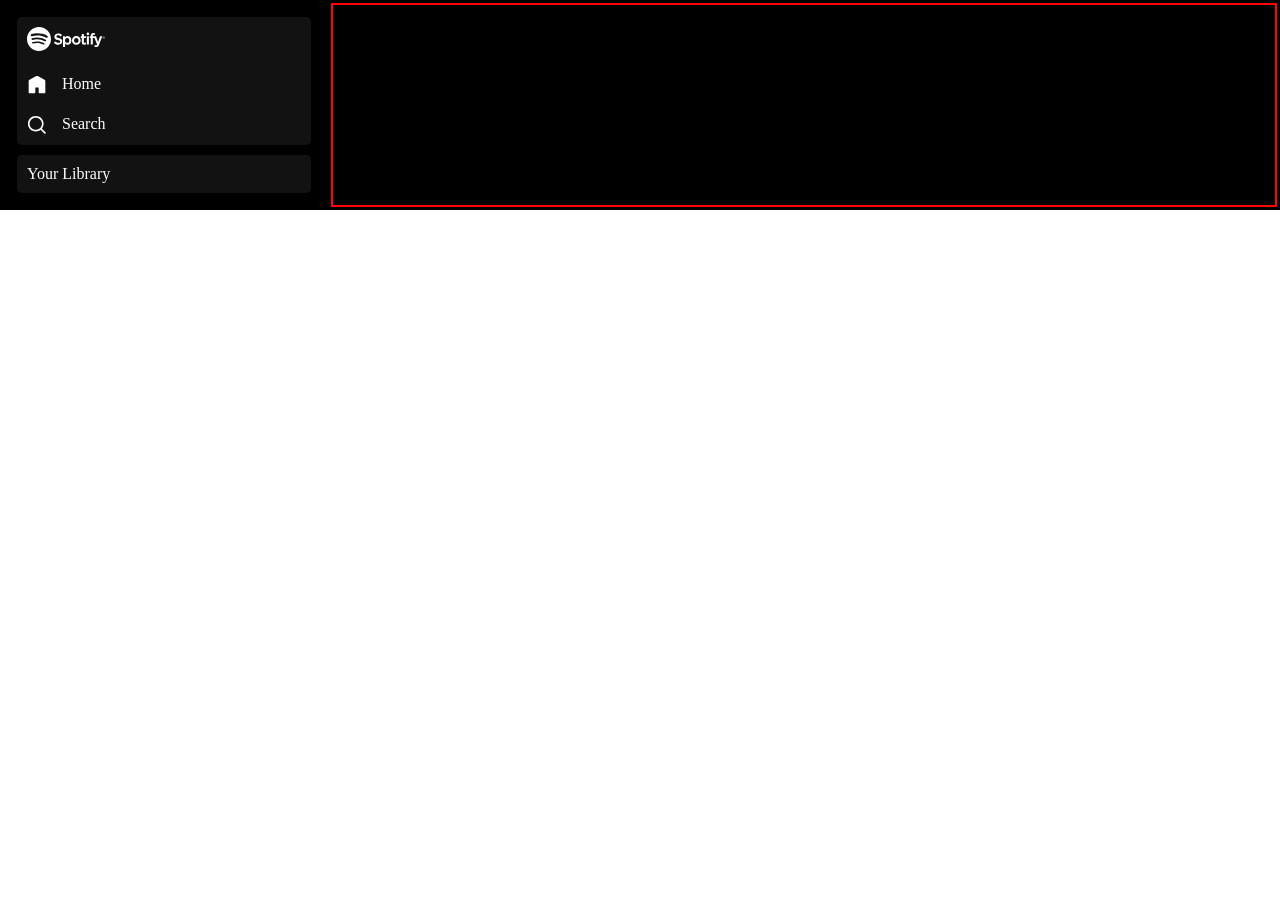
==== spotify project/index.html @ 0fbe79b3 "first commit" ====
<!DOCTYPE html>
<html lang="en">
<head>
    <meta charset="UTF-8">
    <meta name="viewport" content="width=device-width, initial-scale=1.0">
    <link rel="stylesheet" href="style.css">
    <link rel="stylesheet" href="utility.css">
    <title>Document</title>

</head>
<body>
    <div class="container flex bg-black">
    <div class="left  ">
        <div class="home rounded m-1 p-1  bg-grey" >
            <div class="logo"><img class="invert" src="logo.svg" alt=""></div>
            <ul>
                <li><img class="invert" src="home.svg" alt="home">Home</li>
                <li><img class="invert" src="search.svg" alt="search">Search</li>
            </ul>
        </div>
        <div class="library rounded m-1 p-1 bg-grey">Your Library</div>
    </div>
    <div class="right border"></div>
    </div>
</body>
</html>
---- spotify project/style.css ----
*{
    margin: 0;
    padding: 0;
}
.left{
    width: 25vw;
    padding: 7px;
}
.right{
    width: 75vw;
}

.home{
    padding: 10px;
}
.home ul li{
    width: 20px;
    list-style: none;
    display: flex;
    gap: 15px;
    padding-top: 20px;
    color: white;
}
---- spotify project/utility.css ----
.border{
    border: solid 2px rgb(254, 6, 6);
    margin: 3px;
}

.flex{
    display: flex;
}
.justify-center{
    justify-content: center;
}
.item-center{
    align-items:center;
}

.bg-black{
    background-color: black;
    color: white;
}

.invert{
    filter: invert(1);
}
.bg-grey{
    background-color: #121212;
}

.rounded{
    border-radius: 5px;
}
.m-1{
    margin: 10px;
   
}
.p-1{
    padding: 10px;
}
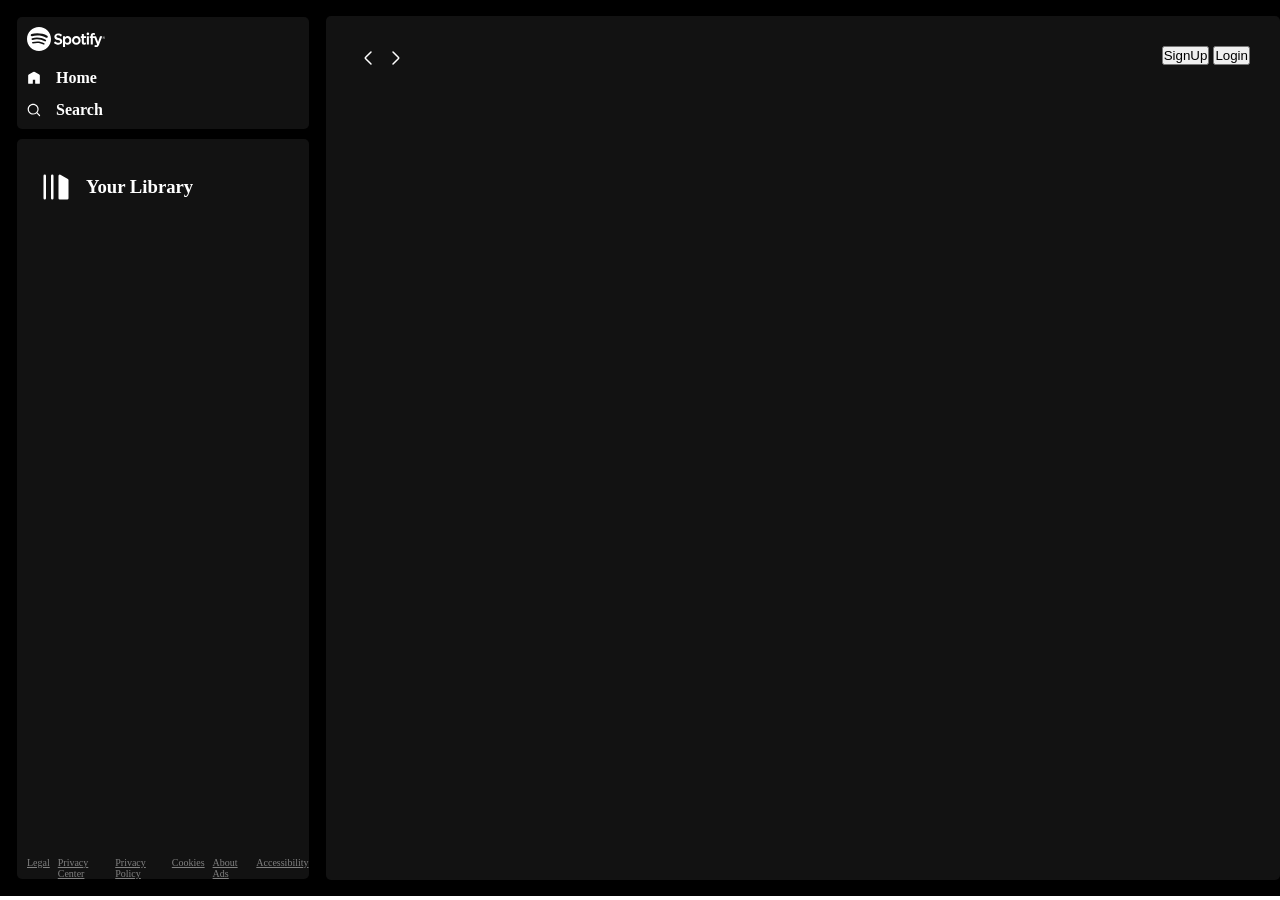
==== commit a40a93ad: "." ====
--- a/spotify project/index.html
+++ b/spotify project/index.html
@@ -18,9 +18,48 @@
                 <li><img class="invert" src="search.svg" alt="search">Search</li>
             </ul>
         </div>
-        <div class="library rounded m-1 p-1 bg-grey">Your Library</div>
+       
+            
+        <div class="library rounded m-1 p-1 bg-grey">
+            <div class="heading">
+                <img class="invert" src="playlist.svg" alt="playlist">
+            <h3>Your Library</h3>
+
     </div>
-    <div class="right border"></div>
+    
+
+<div class="footer">
+    <div><a href="https://www.spotify.com/jp/legal/"><span>Legal</span></a></div>
+    <div><a href="https://www.spotify.com/jp/privacy/"><span>Privacy Center</span></a></div>
+    <div><a href="https://www.spotify.com/jp/legal/privacy-policy/"><span>Privacy Policy</span></a>
+    </div>
+    <div><a href="https://www.spotify.com/jp/legal/cookies-policy/"><span>Cookies</span></a></div>
+    <div><a href="https://www.spotify.com/jp/legal/privacy-policy/#s3"><span>About Ads</span></a></div>
+    <div><a href="https://www.spotify.com/jp/accessibility/"><span>Accessibility</span></a></div>
+</div>
+</div>
+</div>
+    <div class="right rounded  p-1  bg-grey">
+        <div class="header">
+            <div class="nav">
+                <svg width="24" height="24" viewBox="0 0 24 24" fill="none" xmlns="http://www.w3.org/2000/svg">
+                    <path
+                        d="M15 6L9.70711 11.2929C9.37377 11.6262 9.20711 11.7929 9.20711 12C9.20711 12.2071 9.37377 12.3738 9.70711 12.7071L15 18"
+                        stroke="#ffffff" stroke-width="1.5" stroke-linecap="round" stroke-linejoin="round" />
+                </svg>
+                <svg width="24" height="24" viewBox="0 0 24 24" fill="none" xmlns="http://www.w3.org/2000/svg">
+                    <path
+                        d="M9 18L14.2929 12.7071C14.6262 12.3738 14.7929 12.2071 14.7929 12C14.7929 11.7929 14.6262 11.6262 14.2929 11.2929L9 6"
+                        stroke="#ffffff" stroke-width="1.5" stroke-linecap="round" stroke-linejoin="round" />
+                </svg>
+                </div>
+                <div class="button">
+                <button>SignUp</button>
+                <button>Login</button>
+                </div>
+            </div>
+        </div>
     </div>
 </body>
-</html>+</html>
+
--- a/spotify project/style.css
+++ b/spotify project/style.css
@@ -2,6 +2,11 @@
     margin: 0;
     padding: 0;
 }
+.body{
+    background-color: black;
+    color: white;
+}
+
 .left{
     width: 25vw;
     padding: 7px;
@@ -14,10 +19,50 @@
     padding: 10px;
 }
 .home ul li{
-    width: 20px;
+    width: 14px;
     list-style: none;
     display: flex;
     gap: 15px;
-    padding-top: 20px;
-    color: white;
-} +    padding-top: 14px;
+    font-weight: bold;
+} 
+
+.heading{
+    display: flex;
+    gap: 15px;
+    width: 100%;
+    padding-top: 14px;
+    padding: 23px 14px;
+    font-weight: bold;
+    align-items: center;
+} 
+.library{
+    min-height: 80vh;
+    position: relative;
+}
+
+.heading img{
+    width: 30px;
+}
+.right{
+    margin: 16px 0;
+}
+.footer{
+    display:flex;
+    font-size: 10px;
+    gap: 8px;
+    position: absolute;
+    bottom: 0;
+
+}
+.footer a{
+    color: gray;
+}
+
+.header{
+    display: flex;
+    justify-content: space-between;
+}
+.header > *{
+    padding: 20px;
+}
--- a/spotify project/utility.css
+++ b/spotify project/utility.css
@@ -1,7 +1,4 @@
-.border{
-    border: solid 2px rgb(254, 6, 6);
-    margin: 3px;
-}
+
 
 .flex{
     display: flex;
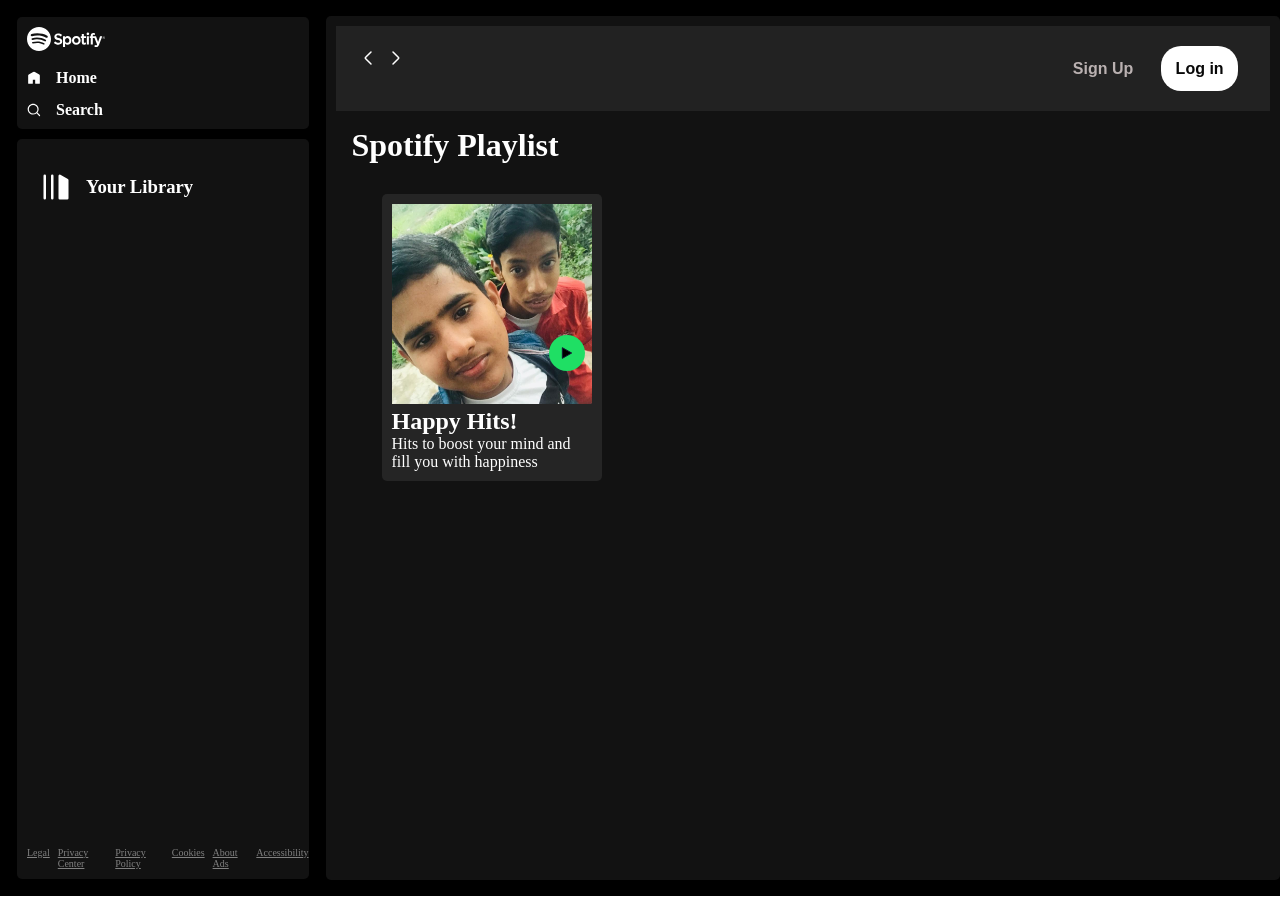
==== commit fdabda2a: "work in progress spotify" ====
--- a/spotify project/index.html
+++ b/spotify project/index.html
@@ -5,61 +5,78 @@
     <meta name="viewport" content="width=device-width, initial-scale=1.0">
     <link rel="stylesheet" href="style.css">
     <link rel="stylesheet" href="utility.css">
-    <title>Document</title>
+    <title>Karan Bhai K gaaney</title>
 
 </head>
 <body>
     <div class="container flex bg-black">
-    <div class="left  ">
-        <div class="home rounded m-1 p-1  bg-grey" >
-            <div class="logo"><img class="invert" src="logo.svg" alt=""></div>
-            <ul>
-                <li><img class="invert" src="home.svg" alt="home">Home</li>
-                <li><img class="invert" src="search.svg" alt="search">Search</li>
-            </ul>
+        <div class="left  ">
+            <div class="home rounded m-1 p-1  bg-grey">
+                <div class="logo"><img class="invert" src="img/logo.svg" alt=""></div>
+                <ul>
+                    <li><img class="invert" src="img/home.svg" alt="home">Home</li>
+                    <li><img class="invert" src="img/search.svg" alt="search">Search</li>
+                </ul>
+            </div>
+            <div class="library rounded m-1 p-1 bg-grey">
+                <div class="heading">
+                    <img class="invert" src="img/playlist.svg" alt="playlist">
+                    <h3>Your Library</h3>
+
+                </div>
+                <div class="footer">
+                    <div><a href="https://www.spotify.com/jp/legal/"><span>Legal</span></a></div>
+                    <div><a href="https://www.spotify.com/jp/privacy/"><span>Privacy Center</span></a></div>
+                    <div><a href="https://www.spotify.com/jp/legal/privacy-policy/"><span>Privacy Policy</span></a>
+                    </div>
+                    <div><a href="https://www.spotify.com/jp/legal/cookies-policy/"><span>Cookies</span></a></div>
+                    <div><a href="https://www.spotify.com/jp/legal/privacy-policy/#s3"><span>About Ads</span></a></div>
+                    <div><a href="https://www.spotify.com/jp/accessibility/"><span>Accessibility</span></a></div>
+                </div>
+            </div>
         </div>
-       
-            
-        <div class="library rounded m-1 p-1 bg-grey">
-            <div class="heading">
-                <img class="invert" src="playlist.svg" alt="playlist">
-            <h3>Your Library</h3>
-
-    </div>
-    
-
-<div class="footer">
-    <div><a href="https://www.spotify.com/jp/legal/"><span>Legal</span></a></div>
-    <div><a href="https://www.spotify.com/jp/privacy/"><span>Privacy Center</span></a></div>
-    <div><a href="https://www.spotify.com/jp/legal/privacy-policy/"><span>Privacy Policy</span></a>
-    </div>
-    <div><a href="https://www.spotify.com/jp/legal/cookies-policy/"><span>Cookies</span></a></div>
-    <div><a href="https://www.spotify.com/jp/legal/privacy-policy/#s3"><span>About Ads</span></a></div>
-    <div><a href="https://www.spotify.com/jp/accessibility/"><span>Accessibility</span></a></div>
-</div>
-</div>
-</div>
-    <div class="right rounded  p-1  bg-grey">
-        <div class="header">
-            <div class="nav">
-                <svg width="24" height="24" viewBox="0 0 24 24" fill="none" xmlns="http://www.w3.org/2000/svg">
-                    <path
-                        d="M15 6L9.70711 11.2929C9.37377 11.6262 9.20711 11.7929 9.20711 12C9.20711 12.2071 9.37377 12.3738 9.70711 12.7071L15 18"
-                        stroke="#ffffff" stroke-width="1.5" stroke-linecap="round" stroke-linejoin="round" />
-                </svg>
-                <svg width="24" height="24" viewBox="0 0 24 24" fill="none" xmlns="http://www.w3.org/2000/svg">
-                    <path
-                        d="M9 18L14.2929 12.7071C14.6262 12.3738 14.7929 12.2071 14.7929 12C14.7929 11.7929 14.6262 11.6262 14.2929 11.2929L9 6"
-                        stroke="#ffffff" stroke-width="1.5" stroke-linecap="round" stroke-linejoin="round" />
-                </svg>
+        <div class="right rounded  p-1  bg-grey">
+            <div class="header">
+                <div class="nav">
+                    <svg width="24" height="24" viewBox="0 0 24 24" fill="none" xmlns="http://www.w3.org/2000/svg">
+                        <path
+                            d="M15 6L9.70711 11.2929C9.37377 11.6262 9.20711 11.7929 9.20711 12C9.20711 12.2071 9.37377 12.3738 9.70711 12.7071L15 18"
+                            stroke="#ffffff" stroke-width="1.5" stroke-linecap="round" stroke-linejoin="round" />
+                    </svg>
+                    <svg width="24" height="24" viewBox="0 0 24 24" fill="none" xmlns="http://www.w3.org/2000/svg">
+                        <path
+                            d="M9 18L14.2929 12.7071C14.6262 12.3738 14.7929 12.2071 14.7929 12C14.7929 11.7929 14.6262 11.6262 14.2929 11.2929L9 6"
+                            stroke="#ffffff" stroke-width="1.5" stroke-linecap="round" stroke-linejoin="round" />
+                    </svg>
                 </div>
                 <div class="button">
-                <button>SignUp</button>
-                <button>Login</button>
+                    <button class="Signupbtn">Sign Up</button>
+                    <button class="Loginbtn">Log in</button>
+                </div>
+            </div>
+            <div class="spotifyPlaylists">
+                <h1>Spotify Playlist</h1>
+                <div class="cardcontainer">
+                   
+                    <div class="card">
+                        <div class="play">
+                            <svg width="16" height="16" viewBox="0 0 24 24" fill="000"
+                                 xmlns="http://www.w3.org/2000/svg">
+                    
+                                <path d="M5 20V4L19 12L5 20"
+                                      stroke="#141B34"
+                                      stroke-width="1.5"
+                                      stroke-linejoin="round" />
+                            </svg>
+                        </div>
+                        <img src="img/IMG-20200312-WA0017(1).jpg" alt="">
+                        <h2>Happy Hits!</h2>
+                        <p>Hits to boost your mind and fill you with happiness</p>
+                    </div>
                 </div>
             </div>
         </div>
     </div>
+    <script src="script.js"></script>
 </body>
-</html>
-
+</html>
--- a/spotify project/style.css
+++ b/spotify project/style.css
@@ -53,6 +53,7 @@
     gap: 8px;
     position: absolute;
     bottom: 0;
+    padding: 10px 0px;
 
 }
 .footer a{
@@ -62,7 +63,115 @@
 .header{
     display: flex;
     justify-content: space-between;
+    background-color: rgb(34 34 34);
 }
 .header > *{
     padding: 20px;
+   
+}
+.spotifyPlaylists{
+padding: 16px;
+}
+.cardcontainer {
+    margin: 30px;
+    display: flex;
+    gap: 10px;
+    flex-wrap: wrap;
+    overflow-y: scroll;
+    max-height: 60vh; 
+}
+
+.card {
+    width: 200px;
+    padding: 10px;
+    border-radius: 5px;
+    background-color: #252525;
+    position: relative;
+    transition: all .9s;
+}
+
+.card:hover{
+    background-color: rgb(105, 103, 103);
+    cursor: pointer;
+    --a: 1;
+}
+
+/* .card>* {
+    padding-top: 10px;
+} */
+
+.card img {
+    width: 100%;
+    object-fit: contain;
+} 
+
+.play{
+    width: 28px;
+    height: 28px;
+    background-color: #1fdf64;
+    border-radius: 50%;
+    padding: 4px;
+    display: flex;
+    align-items: center;
+    justify-content: center;
+    position: absolute;
+    bottom: 110px;
+    right: 17px;
+    opacity: var(--a);
+    transition: all ease-in-out;
+}
+
+
+/* .playbar {
+    display: flex;
+    justify-content: center;
+    align-items: center;
+    position: fixed;
+    bottom: 30px;
+    filter: invert(1);
+    background: #e2d9d9;
+    border-radius: 10px;
+    width: 90%;
+    padding: 12px;
+    width: 70vw;
+    min-height: 40px;
+} */
+
+.button  > *{
+margin: 0px 12px;
+}
+
+.Signupbtn{
+    background-color: rgb(34 34 34);
+    color: rgb(186, 177, 177);
+    font-weight: bold;
+    border: none;
+    outline: none;
+    cursor: pointer;
+    font-size: 16px;
+
+
+}
+.Signupbtn:hover{
+    color: white;
+    font-size: 17px;
+}
+
+.Loginbtn{
+    background-color: rgb(255, 255, 255);
+    border-radius: 20px;
+    width: 6vw;
+    height: 5vh;
+    color: rgb(8, 8, 8);
+    font-weight: bold;
+    border: none;
+    outline: none;
+    cursor: pointer;
+    font-size: 16px;
+
+}
+
+.Loginbtn:hover{
+    color: rgb(27, 26, 26);
+    font-size: 17px;
 }
--- a/spotify project/utility.css
+++ b/spotify project/utility.css
@@ -1,4 +1,6 @@
-
+/* .border{
+    border-color: red;
+} */
 
 .flex{
     display: flex;
@@ -31,4 +33,28 @@
 }
 .p-1{
     padding: 10px;
+}
+
+/* Chrome, Edge, Safari */
+::-webkit-scrollbar {
+    width: 10px;
+}
+
+::-webkit-scrollbar-track {
+    background: #121212;
+}
+
+::-webkit-scrollbar-thumb {
+    background: #444;
+    border-radius: 10px;
+}
+
+::-webkit-scrollbar-thumb:hover {
+    background: #666;
+}
+
+/* Firefox */
+* {
+    scrollbar-width: thin;
+    scrollbar-color: #444 #121212;
 }
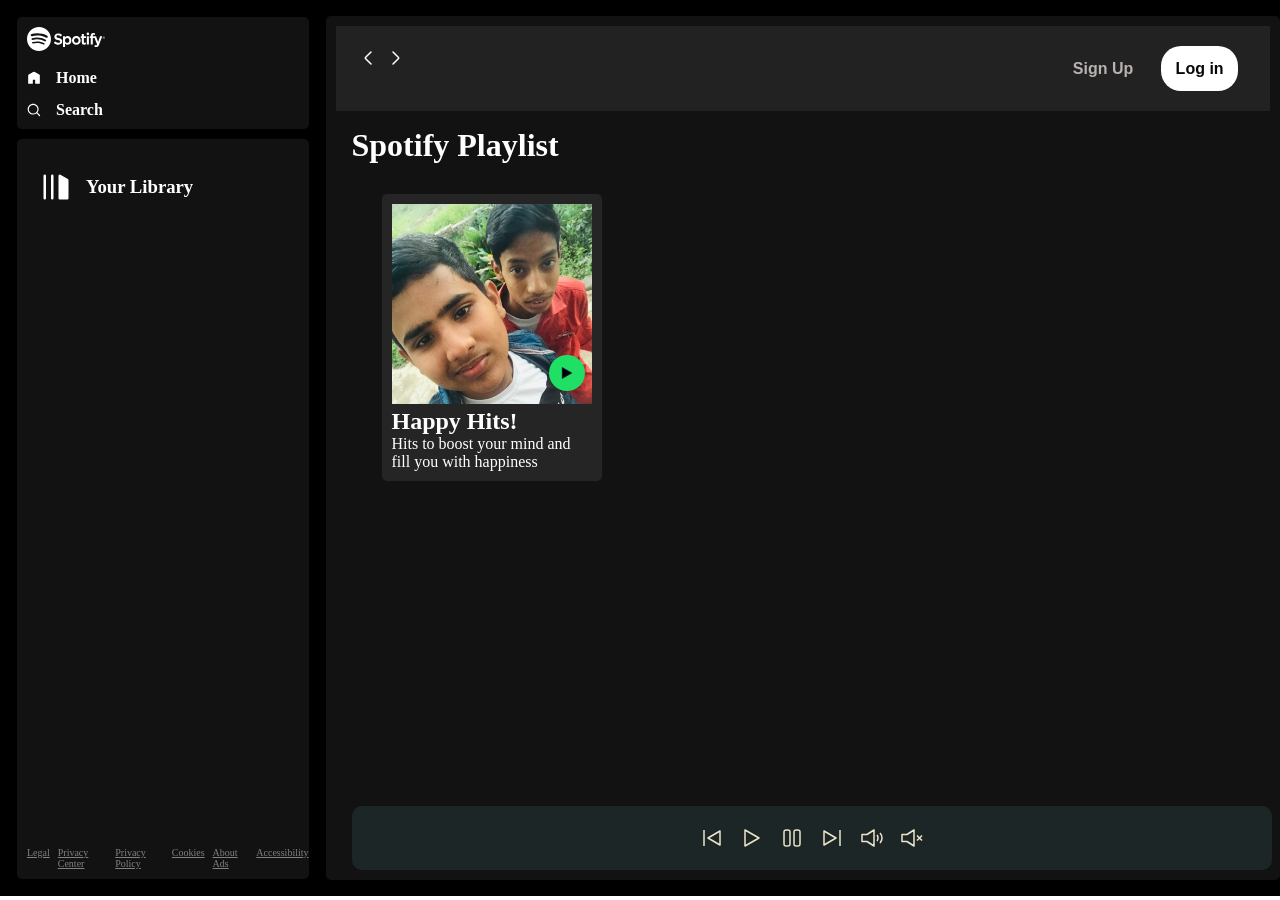
==== commit fb1fd21f: "project" ====
--- a/spotify project/index.html
+++ b/spotify project/index.html
@@ -23,6 +23,10 @@
                     <img class="invert" src="img/playlist.svg" alt="playlist">
                     <h3>Your Library</h3>
 
+                </div>
+                <div class="songlist">
+                    <ul>
+                    </ul>
                 </div>
                 <div class="footer">
                     <div><a href="https://www.spotify.com/jp/legal/"><span>Legal</span></a></div>
@@ -74,6 +78,24 @@
                         <p>Hits to boost your mind and fill you with happiness</p>
                     </div>
                 </div>
+                <div class="playbar">
+<div class="songinfo">
+
+</div>
+
+                    <div class="songbuttons">
+                        <img src="img/prevsong.svg" alt="">
+                        <img src="img/play.svg" alt="">
+                        <img src="img/pause.svg" alt="">
+                        <img src="img/nextsong.svg" alt="">
+                        <img src="img/volume.svg" alt="">
+                        <img src="img/mute.svg" alt="">
+                    
+                    </div>
+                    <div class="songtime">
+
+                    </div>
+                </div>
             </div>
         </div>
     </div>
--- a/spotify project/style.css
+++ b/spotify project/style.css
@@ -46,6 +46,7 @@
 }
 .right{
     margin: 16px 0;
+    position: relative;
 }
 .footer{
     display:flex;
@@ -115,14 +116,16 @@
     align-items: center;
     justify-content: center;
     position: absolute;
-    bottom: 110px;
+    bottom: 90px;
     right: 17px;
     opacity: var(--a);
     transition: all ease-in-out;
 }
+/* .spotifyPlaylists{
+   
+} */
 
-
-/* .playbar {
+.playbar {
     display: flex;
     justify-content: center;
     align-items: center;
@@ -135,7 +138,7 @@
     padding: 12px;
     width: 70vw;
     min-height: 40px;
-} */
+}
 
 .button  > *{
 margin: 0px 12px;
@@ -174,4 +177,17 @@
 .Loginbtn:hover{
     color: rgb(27, 26, 26);
     font-size: 17px;
-}+}
+
+.songbuttons{
+    display: flex;
+    justify-content: center;
+    gap: 16px;
+}
+
+.songlist ul {
+    padding: 0 42px;
+}
+.songlist li {
+    list-style-type: decimal;
+}
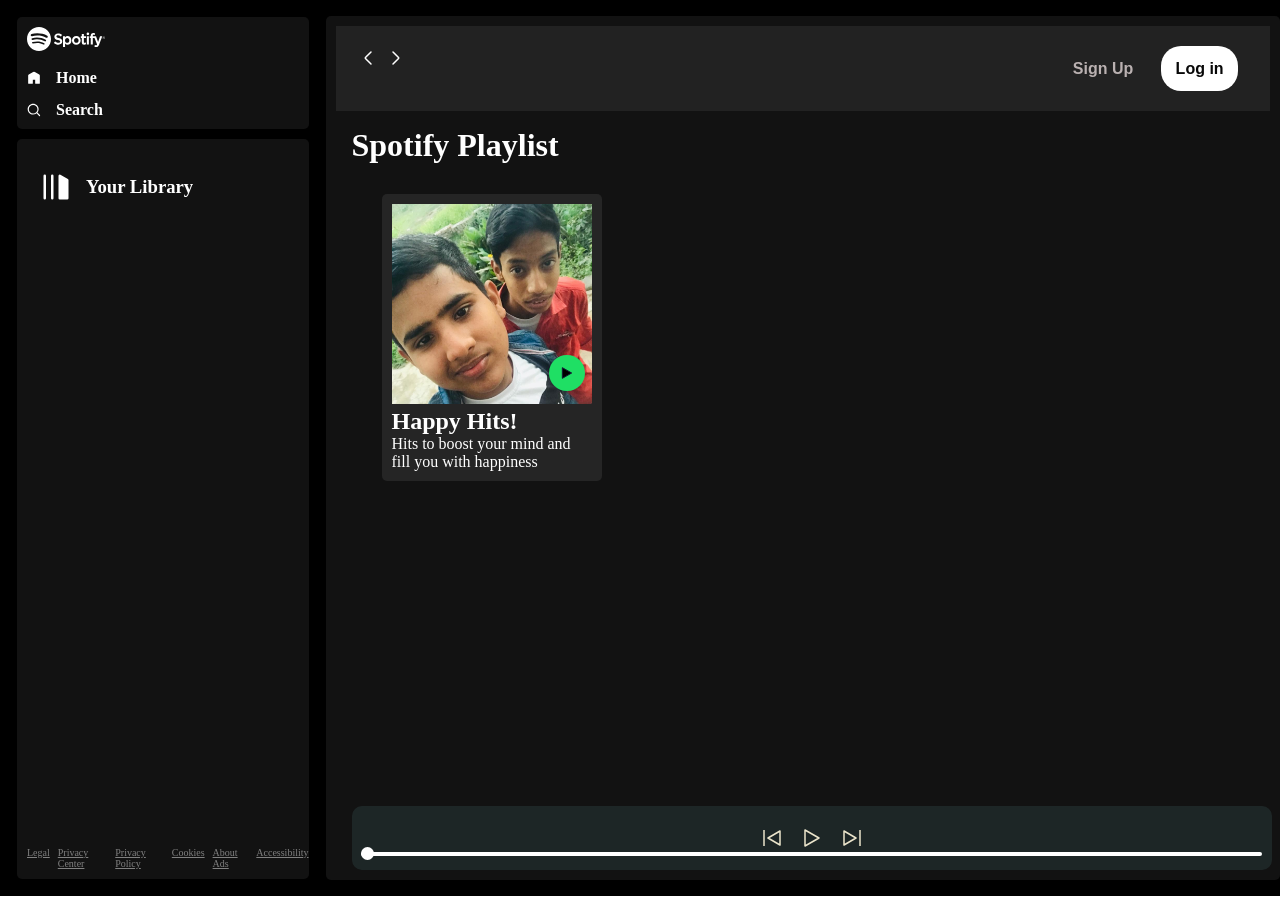
==== commit 8c10bb78: "working on project" ====
--- a/spotify project/index.html
+++ b/spotify project/index.html
@@ -1,13 +1,15 @@
 <!DOCTYPE html>
 <html lang="en">
+
 <head>
     <meta charset="UTF-8">
     <meta name="viewport" content="width=device-width, initial-scale=1.0">
     <link rel="stylesheet" href="style.css">
     <link rel="stylesheet" href="utility.css">
-    <title>Karan Bhai K gaaney</title>
+    <title>Spotify Sirf Gaaney Bajaaooo!!</title>
 
 </head>
+
 <body>
     <div class="container flex bg-black">
         <div class="left  ">
@@ -61,16 +63,14 @@
             <div class="spotifyPlaylists">
                 <h1>Spotify Playlist</h1>
                 <div class="cardcontainer">
-                   
+
                     <div class="card">
                         <div class="play">
                             <svg width="16" height="16" viewBox="0 0 24 24" fill="000"
-                                 xmlns="http://www.w3.org/2000/svg">
-                    
-                                <path d="M5 20V4L19 12L5 20"
-                                      stroke="#141B34"
-                                      stroke-width="1.5"
-                                      stroke-linejoin="round" />
+                                xmlns="http://www.w3.org/2000/svg">
+
+                                <path d="M5 20V4L19 12L5 20" stroke="#141B34" stroke-width="1.5"
+                                    stroke-linejoin="round" />
                             </svg>
                         </div>
                         <img src="img/IMG-20200312-WA0017(1).jpg" alt="">
@@ -79,18 +79,20 @@
                     </div>
                 </div>
                 <div class="playbar">
-<div class="songinfo">
+                    <div class="seekbar">
+                        <div class="circle"></div>
+                    </div>
 
-</div>
+                    <div class="songinfo">
+
+                    </div>
 
                     <div class="songbuttons">
-                        <img src="img/prevsong.svg" alt="">
-                        <img src="img/play.svg" alt="">
-                        <img src="img/pause.svg" alt="">
-                        <img src="img/nextsong.svg" alt="">
-                        <img src="img/volume.svg" alt="">
-                        <img src="img/mute.svg" alt="">
-                    
+                        <img  id ="previous"  src="img/prevsong.svg" alt="">
+                        <img  id ="play" src="img/play.svg" alt="">
+                        <img  id ="next" src="img/nextsong.svg" alt="">
+                       
+
                     </div>
                     <div class="songtime">
 
@@ -101,4 +103,5 @@
     </div>
     <script src="script.js"></script>
 </body>
+
 </html>
--- a/spotify project/style.css
+++ b/spotify project/style.css
@@ -186,8 +186,76 @@
 }
 
 .songlist ul {
-    padding: 0 42px;
-}
-.songlist li {
+    padding: 0 12px;
+}
+
+.songlist ul li {
     list-style-type: decimal;
-}
+    display: flex;
+    justify-content: space-between;
+    gap: 12px;
+    cursor: pointer;
+    padding: 12px 0;
+    border: 1px solid rgba(146, 143, 143, 0.491);
+    margin: 12px 0;
+    padding: 13px;
+    border-radius: 5px;
+}
+
+.songlist .info {
+    font-size: 13px;
+    width: 344px;
+}
+
+.info div {
+    word-break: break-all;
+}
+
+.playnow {
+    display: flex;
+    justify-content: center;
+    align-items: center;
+}
+
+.playnow span {
+    font-size: 15px;
+    width: 64px;
+    padding: 12px;
+}
+
+.songlist ul li img{
+    width: 24px;
+    height: 24px;
+}
+
+.songlist{
+    height: 544px;
+    overflow: auto;
+    margin-bottom: 44px;
+}
+
+.seekbar {
+    height: 4px;
+    width: 98%;
+    background: black;
+    border-radius: 10px;
+    position: absolute;
+    bottom: 8px;
+    margin: 6px;
+    cursor: pointer;
+}
+
+.circle {
+    width: 13px;
+    height: 13px;
+    border-radius: 13px;
+    background-color: black;
+    position: relative;
+    bottom: 5px;
+    left: 0%;
+    transition: left 0.5s;
+}
+
+.songbuttons img {
+    cursor: pointer;
+}
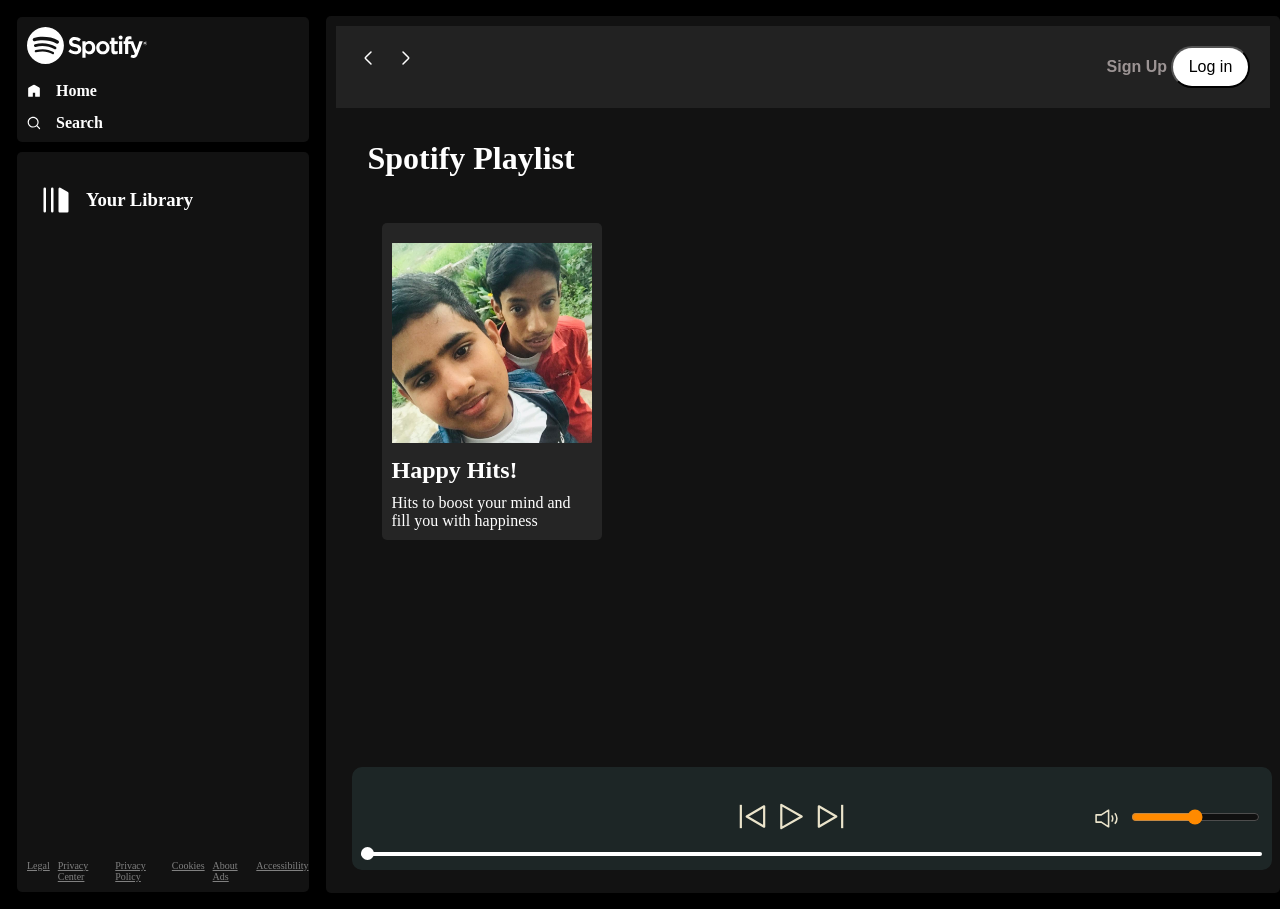
==== commit 4111416c: "." ====
--- a/spotify project/index.html
+++ b/spotify project/index.html
@@ -12,9 +12,12 @@
 
 <body>
     <div class="container flex bg-black">
-        <div class="left  ">
+        <div class="left">
+            <div class="close">
+                <img width="30" class="invert" src="img/close.svg" alt="">
+            </div>
             <div class="home rounded m-1 p-1  bg-grey">
-                <div class="logo"><img class="invert" src="img/logo.svg" alt=""></div>
+                <div class="logo"><img width="120" class="invert" src="img/logo.svg" alt=""></div>
                 <ul>
                     <li><img class="invert" src="img/home.svg" alt="home">Home</li>
                     <li><img class="invert" src="img/search.svg" alt="search">Search</li>
@@ -44,17 +47,21 @@
         <div class="right rounded  p-1  bg-grey">
             <div class="header">
                 <div class="nav">
-                    <svg width="24" height="24" viewBox="0 0 24 24" fill="none" xmlns="http://www.w3.org/2000/svg">
-                        <path
-                            d="M15 6L9.70711 11.2929C9.37377 11.6262 9.20711 11.7929 9.20711 12C9.20711 12.2071 9.37377 12.3738 9.70711 12.7071L15 18"
-                            stroke="#ffffff" stroke-width="1.5" stroke-linecap="round" stroke-linejoin="round" />
-                    </svg>
-                    <svg width="24" height="24" viewBox="0 0 24 24" fill="none" xmlns="http://www.w3.org/2000/svg">
-                        <path
-                            d="M9 18L14.2929 12.7071C14.6262 12.3738 14.7929 12.2071 14.7929 12C14.7929 11.7929 14.6262 11.6262 14.2929 11.2929L9 6"
-                            stroke="#ffffff" stroke-width="1.5" stroke-linecap="round" stroke-linejoin="round" />
-                    </svg>
-                </div>
+                    <div class="hamburgerContainer">
+
+                        <img width="40" class="invert hamburger" src="img/hamburger.svg" alt="">
+                        <svg width="24" height="24" viewBox="0 0 24 24" fill="none" xmlns="http://www.w3.org/2000/svg">
+                            <path
+                                d="M15 6L9.70711 11.2929C9.37377 11.6262 9.20711 11.7929 9.20711 12C9.20711 12.2071 9.37377 12.3738 9.70711 12.7071L15 18"
+                                stroke="#ffffff" stroke-width="1.5" stroke-linecap="round" stroke-linejoin="round" />
+                        </svg>
+                        <svg width="24" height="24" viewBox="0 0 24 24" fill="none" xmlns="http://www.w3.org/2000/svg">
+                            <path
+                                d="M9 18L14.2929 12.7071C14.6262 12.3738 14.7929 12.2071 14.7929 12C14.7929 11.7929 14.6262 11.6262 14.2929 11.2929L9 6"
+                                stroke="#ffffff" stroke-width="1.5" stroke-linecap="round" stroke-linejoin="round" />
+                        </svg>
+                    </div>
+                    </div>
                 <div class="button">
                     <button class="Signupbtn">Sign Up</button>
                     <button class="Loginbtn">Log in</button>
@@ -82,21 +89,28 @@
                     <div class="seekbar">
                         <div class="circle"></div>
                     </div>
-
+<div class="abovebar">
                     <div class="songinfo">
 
                     </div>
 
                     <div class="songbuttons">
-                        <img  id ="previous"  src="img/prevsong.svg" alt="">
-                        <img  id ="play" src="img/play.svg" alt="">
-                        <img  id ="next" src="img/nextsong.svg" alt="">
-                       
+                        <img width="35" id="previous" src="img/prevsong.svg" alt="">
+                            <img width="35" id="play" src="img/play.svg" alt="">
+                            <img width="35" id="next" src="img/nextsong.svg" alt="">
 
                     </div>
-                    <div class="songtime">
 
-                    </div>
+                    <div class="timevol">
+                    <div class="songtime"></div>
+                    <div class="volume">
+                        <img width="25" src="img/volume.svg" alt="">
+                        <div class="range">
+                            <input type="range" name="volume" id="">
+                        </div>
+                </div>
+            </div>
+            </div>
                 </div>
             </div>
         </div>
--- a/spotify project/style.css
+++ b/spotify project/style.css
@@ -1,7 +1,19 @@
+@import url('https://fonts.googleapis.com/css2?family=Lato:wght@700&family=Roboto:ital,wght@0,100;0,300;0,400;0,500;0,700;0,900;1,100;1,300;1,400;1,500;1,700;1,900&display=swap');
+
+
+:root{
+    --a:0;
+}
+
 *{
     margin: 0;
     padding: 0;
 }
+
+.close {
+    display: none;
+}
+
 .body{
     background-color: black;
     color: white;
@@ -78,7 +90,7 @@
     display: flex;
     gap: 10px;
     flex-wrap: wrap;
-    overflow-y: scroll;
+    overflow-y: auto;
     max-height: 60vh; 
 }
 
@@ -90,16 +102,16 @@
     position: relative;
     transition: all .9s;
 }
-
 .card:hover{
     background-color: rgb(105, 103, 103);
     cursor: pointer;
     --a: 1;
 }
 
-/* .card>* {
+.card>* {
     padding-top: 10px;
-} */
+}
+
 
 .card img {
     width: 100%;
@@ -116,14 +128,17 @@
     align-items: center;
     justify-content: center;
     position: absolute;
-    bottom: 90px;
+    bottom: 110px;
     right: 17px;
     opacity: var(--a);
     transition: all ease-in-out;
 }
-/* .spotifyPlaylists{
-   
-} */
+.spotifyPlaylists{
+   padding: 16px;
+}
+.spotifyPlaylists h1{
+   padding: 16px;
+}
 
 .playbar {
     display: flex;
@@ -140,49 +155,39 @@
     min-height: 40px;
 }
 
-.button  > *{
-margin: 0px 12px;
-}
-
-.Signupbtn{
+
+.buttons>* {
+    margin: 0 12px;
+}
+
+.Signupbtn {
     background-color: rgb(34 34 34);
-    color: rgb(186, 177, 177);
+    color: rgb(156, 148, 148);
     font-weight: bold;
     border: none;
     outline: none;
     cursor: pointer;
     font-size: 16px;
-
-
-}
-.Signupbtn:hover{
-    color: white;
+}
+
+.Signupbtn:hover {
     font-size: 17px;
-}
-
-.Loginbtn{
-    background-color: rgb(255, 255, 255);
-    border-radius: 20px;
-    width: 6vw;
-    height: 5vh;
-    color: rgb(8, 8, 8);
+    color: white
+}
+
+.Loginbtn {
+    background-color: white;
+    border-radius: 21px;
+    color: black;
+    padding: 10px;
+    width: 79px;
+    cursor: pointer;
+    font-size: 16px;
+}
+
+.Loginbtn:hover {
     font-weight: bold;
-    border: none;
-    outline: none;
-    cursor: pointer;
-    font-size: 16px;
-
-}
-
-.Loginbtn:hover{
-    color: rgb(27, 26, 26);
     font-size: 17px;
-}
-
-.songbuttons{
-    display: flex;
-    justify-content: center;
-    gap: 16px;
 }
 
 .songlist ul {
@@ -193,6 +198,7 @@
     list-style-type: decimal;
     display: flex;
     justify-content: space-between;
+    align-items: center;
     gap: 12px;
     cursor: pointer;
     padding: 12px 0;
@@ -258,4 +264,174 @@
 
 .songbuttons img {
     cursor: pointer;
+}
+
+
+.timevol {
+    display: flex;
+    justify-content: space-evenly;
+    align-items: center;
+}
+
+
+.songinfo {
+    color: black;
+    padding: 0 12px;
+    width: 250px;
+}
+
+.songtime {
+    width: 125px;
+    color: black;
+    padding: 0 12px;
+}
+
+.hamburger {
+    display: none;
+    cursor: pointer;
+}
+
+.hamburgerContainer {
+    display: flex;
+    justify-content: center;
+    align-items: center;
+    gap: 14px;
+}
+
+
+
+.volume {
+    display: flex;
+    justify-content: center;
+    align-items: center;
+    gap: 12px;
+    cursor: pointer;
+}
+.range input{
+    cursor: pointer;
+}
+
+.abovebar {
+    display: flex;
+    justify-content: space-between;
+    margin: 20px 0;
+    width: 100%;
+}
+
+@media (max-width: 1200px) {
+    .left {
+        position: absolute;
+        left: -130%;
+        transition: all .3s;
+        z-index: 1;
+        width: 373px;
+        background-color: black;
+        padding: 0;
+        height: 100vh;
+        position: fixed;
+        top: 0;
+    }
+
+    .songinfo,
+    .songtime {
+        width: auto;
+    }
+
+    .left .close {
+        position: absolute;
+        right: 31px;
+        top: 25px;
+        width: 29px;
+    }
+
+    .timevol {
+        display: flex;
+        justify-content: space-evenly;
+        align-items: center;
+        flex-direction: column;
+        gap: 13px;
+    }
+
+    .right {
+        width: 100vw;
+    }
+
+    .playbar {
+        width: calc(100vw - 75px); 
+    }
+
+    .seekbar {
+        width: calc(100vw - 120px);
+    }
+
+    .hamburger {
+        display: block;
+    }
+
+    .right {
+        margin: 0;
+    }
+
+    .card {
+        width: 55vw;
+    }
+
+    .cardcontainer {
+        margin: 0;
+        justify-content: center; 
+    }
+
+    .close {
+        display: block;
+    }
+
+    .abovebar {
+        flex-direction: column;
+        gap: 23px;
+        align-items: center;
+    }
+
+    .cardcontainer {
+        max-height: unset;
+        overflow-y: unset;
+        margin-bottom: 35vh;
+    }
+
+    .playbar{
+        right: 25px;
+    }
+}
+
+@media (max-width: 500px) {
+    .card {
+        width: 100%;
+    }
+
+    .header>* {
+        padding: 2px;
+    }
+
+    .buttons>* {
+        margin: 0 6px;
+    }
+
+    .header{
+        padding: 7px;
+    }
+
+    .spotifyPlaylists h1 {
+        padding: 4px;
+    }
+
+    .library{
+        height: 85vh;
+    }
+
+    .left{ 
+        width: 100vw;
+    }
+
+ 
+
+    
 }
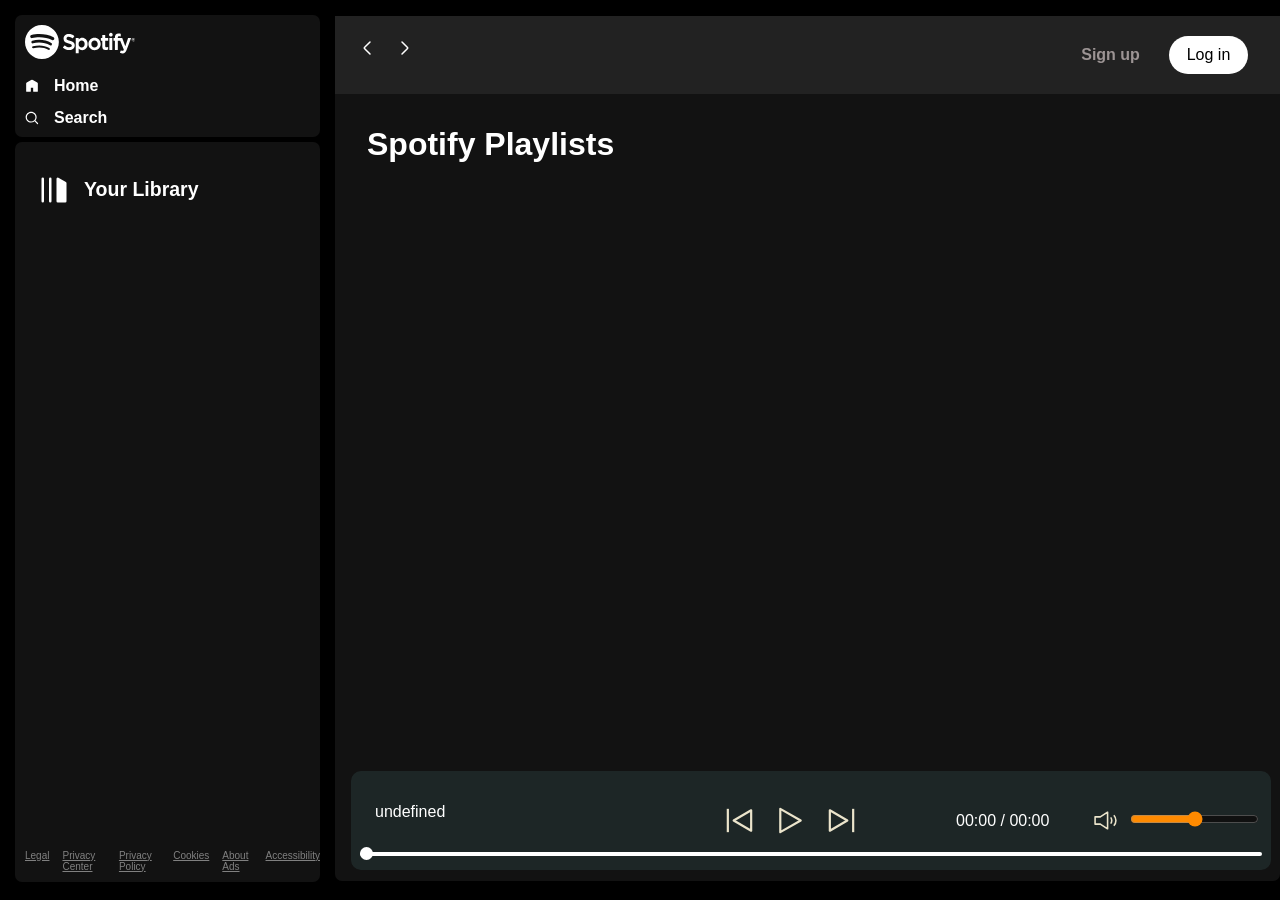
==== commit 16a3d54e: "project done" ====
--- a/spotify project/index.html
+++ b/spotify project/index.html
@@ -4,10 +4,9 @@
 <head>
     <meta charset="UTF-8">
     <meta name="viewport" content="width=device-width, initial-scale=1.0">
-    <link rel="stylesheet" href="style.css">
-    <link rel="stylesheet" href="utility.css">
-    <title>Spotify Sirf Gaaney Bajaaooo!!</title>
-
+    <link rel="stylesheet" href="css/style.css">
+    <link rel="stylesheet" href="css/utility.css">
+    <title>Spotify - Web Player: Music for everyone</title>
 </head>
 
 <body>
@@ -16,23 +15,29 @@
             <div class="close">
                 <img width="30" class="invert" src="img/close.svg" alt="">
             </div>
-            <div class="home rounded m-1 p-1  bg-grey">
-                <div class="logo"><img width="120" class="invert" src="img/logo.svg" alt=""></div>
+            <div class="home bg-grey rounded m-1 p-1">
+                <div class="logo"><img width="110" class="invert" src="img/logo.svg" alt=""></div>
                 <ul>
                     <li><img class="invert" src="img/home.svg" alt="home">Home</li>
-                    <li><img class="invert" src="img/search.svg" alt="search">Search</li>
+                    <li><img class="invert" src="img/search.svg" alt="home">Search</li>
                 </ul>
             </div>
-            <div class="library rounded m-1 p-1 bg-grey">
+
+            <div class="library bg-grey rounded m-1 p-1">
                 <div class="heading">
-                    <img class="invert" src="img/playlist.svg" alt="playlist">
-                    <h3>Your Library</h3>
+                    <img class="invert" src="img/playlist.svg" alt="">
+                    <h2>
+                        Your Library
+                    </h2>
+                </div>
 
-                </div>
-                <div class="songlist">
+                <div class="songList">
+
                     <ul>
+
                     </ul>
                 </div>
+
                 <div class="footer">
                     <div><a href="https://www.spotify.com/jp/legal/"><span>Legal</span></a></div>
                     <div><a href="https://www.spotify.com/jp/privacy/"><span>Privacy Center</span></a></div>
@@ -43,8 +48,10 @@
                     <div><a href="https://www.spotify.com/jp/accessibility/"><span>Accessibility</span></a></div>
                 </div>
             </div>
+
+
         </div>
-        <div class="right rounded  p-1  bg-grey">
+        <div class="right bg-grey rounded">
             <div class="header">
                 <div class="nav">
                     <div class="hamburgerContainer">
@@ -61,61 +68,51 @@
                                 stroke="#ffffff" stroke-width="1.5" stroke-linecap="round" stroke-linejoin="round" />
                         </svg>
                     </div>
-                    </div>
-                <div class="button">
-                    <button class="Signupbtn">Sign Up</button>
-                    <button class="Loginbtn">Log in</button>
+                </div>
+                <div class="buttons">
+                    <button class="signupbtn">Sign up</button>
+                    <button class="loginbtn">Log in</button>
                 </div>
             </div>
             <div class="spotifyPlaylists">
-                <h1>Spotify Playlist</h1>
-                <div class="cardcontainer">
-
-                    <div class="card">
-                        <div class="play">
-                            <svg width="16" height="16" viewBox="0 0 24 24" fill="000"
-                                xmlns="http://www.w3.org/2000/svg">
-
-                                <path d="M5 20V4L19 12L5 20" stroke="#141B34" stroke-width="1.5"
-                                    stroke-linejoin="round" />
-                            </svg>
-                        </div>
-                        <img src="img/IMG-20200312-WA0017(1).jpg" alt="">
-                        <h2>Happy Hits!</h2>
-                        <p>Hits to boost your mind and fill you with happiness</p>
-                    </div>
-                </div>
+                <h1>Spotify Playlists</h1>
+                <div class="cardContainer">  </div>
                 <div class="playbar">
                     <div class="seekbar">
-                        <div class="circle"></div>
+                        <div class="circle">
+
+                        </div>
                     </div>
-<div class="abovebar">
-                    <div class="songinfo">
+                    <div class="abovebar">
 
-                    </div>
 
-                    <div class="songbuttons">
-                        <img width="35" id="previous" src="img/prevsong.svg" alt="">
+                        <div class="songinfo">
+
+                        </div>
+                        <div class="songbuttons">
+                            <img width="35" id="previous" src="img/prevsong.svg" alt="">
                             <img width="35" id="play" src="img/play.svg" alt="">
                             <img width="35" id="next" src="img/nextsong.svg" alt="">
+                        </div>
+                        <div class="timevol">
 
+                       
+                        <div class="songtime">
+
+                        </div>
+                        <div class="volume">
+                            <img width="25" src="img/volume.svg" alt="">
+                            <div class="range">
+                                <input type="range" name="volume" id="">
+                            </div>
+                        </div>
                     </div>
-
-                    <div class="timevol">
-                    <div class="songtime"></div>
-                    <div class="volume">
-                        <img width="25" src="img/volume.svg" alt="">
-                        <div class="range">
-                            <input type="range" name="volume" id="">
-                        </div>
-                </div>
-            </div>
-            </div>
+                    </div>
                 </div>
             </div>
         </div>
     </div>
-    <script src="script.js"></script>
+    <script src="js/script.js"></script>
 </body>
 
 </html>
--- a/spotify project/css/style.css
+++ b/spotify project/css/style.css
@@ -0,0 +1,451 @@
+@import url('https://fonts.googleapis.com/css2?family=Lato:wght@700&family=Roboto:ital,wght@0,100;0,300;0,400;0,500;0,700;0,900;1,100;1,300;1,400;1,500;1,700;1,900&display=swap');
+
+
+:root{
+    --a:0;
+}
+* {
+    margin: 0;
+    padding: 0;
+    font-family: 'Roboto', sans-serif;
+}
+
+.close {
+    display: none;
+}
+
+body {
+    background-color: black;
+    color: white;
+}
+
+.left {
+    width: 25vw;
+    padding: 10px;
+}
+
+.right {
+    width: 75vw;
+}
+
+
+
+.home ul li {
+    display: flex;
+    gap: 15px;
+    width: 14px;
+    list-style: none;
+    padding-top: 14px;
+    font-weight: bold;
+}
+
+.heading {
+    display: flex;
+    gap: 15px;
+    width: 100%;
+    padding-top: 14px;
+    padding: 23px 14px;
+    font-weight: bold;
+    align-items: center;
+    font-size: 13px;
+}
+
+.heading img {
+    width: 30px;
+}
+
+.library {
+    min-height: 80vh;
+    position: relative;
+}
+
+.footer {
+    display: flex;
+    font-size: 10px;
+    color: grey;
+    gap: 13px;
+    position: absolute;
+    bottom: 0;
+    padding: 10px 0;
+
+}
+
+.footer a {
+    color: grey;
+}
+
+.right {
+    margin: 16px 0;
+    position: relative;
+}
+
+.header {
+    display: flex;
+    justify-content: space-between;
+    background-color: rgb(34 34 34);
+}
+
+.header>* {
+    padding: 20px;
+}
+
+.spotifyPlaylists {
+    padding: 16px;
+}
+
+.spotifyPlaylists h1 {
+    padding: 16px;
+}
+
+.cardContainer {
+    margin: 30px;
+    display: flex;
+    gap: 10px;
+    flex-wrap: wrap;
+    overflow-y: auto;
+    max-height: 60vh; 
+}
+
+.card {
+    width: 200px;
+    padding: 10px;
+    border-radius: 5px;
+    background-color: #252525;
+    position: relative;
+    transition: all .9s;
+}
+.card:hover{
+    background-color: rgb(105, 103, 103);
+    cursor: pointer;
+    --a: 1;
+}
+
+.card>* {
+    padding-top: 10px;
+}
+
+.card img {
+    width: 100%;
+    object-fit: contain;
+}
+
+/* .card img{
+    width: 100%;
+    height: 180px;
+    object-fit: cover;
+    border-radius: 8px;
+    display: block;
+} */
+
+.play {
+    width: 28px;
+    height: 28px;
+    background-color: #1fdf64;
+    border-radius: 50%;
+    padding: 4px;
+    display: flex;
+    align-items: center;
+    justify-content: center;
+    position: absolute;
+    bottom: 88px;
+    right: 17px;
+    opacity: var(--a);
+    transition: all 1s ease-out;
+}
+
+.buttons>* {
+    margin: 0 12px;
+}
+
+.signupbtn {
+    background-color: rgb(34 34 34);
+    color: rgb(156, 148, 148);
+    font-weight: bold;
+    border: none;
+    outline: none;
+    cursor: pointer;
+    font-size: 16px;
+    width: 60px;
+}
+
+.signupbtn:hover {
+    font-size: 17px;
+    color: white
+}
+
+.loginbtn {
+    background-color: white;
+    border: none;
+    outline: none;
+    border-radius: 21px;
+    color: black;
+    padding: 10px;
+    width: 79px;
+    cursor: pointer;
+    font-size: 16px;
+}
+
+.loginbtn:hover {
+    font-weight: bold;
+    font-size: 17px;
+}
+
+
+.playbar {
+    display: flex;
+    justify-content: center;
+    align-items: center;
+    position: fixed;
+    bottom: 30px;
+    filter: invert(1);
+    background: #e2d9d9;
+    border-radius: 10px;
+    width: 90%;
+    padding: 12px;
+    width: 70vw;
+    min-height: 40px;
+}
+
+.songbuttons {
+    display: flex;
+    justify-content: center;
+    gap: 16px;
+}
+
+.songList {
+    height: 544px;
+    overflow: auto;
+    margin-bottom: 44px;
+}
+
+.hamburger {
+    display: none;
+    cursor: pointer;
+}
+
+.hamburgerContainer {
+    display: flex;
+    justify-content: center;
+    align-items: center;
+    gap: 14px;
+}
+
+.songList ul {
+    padding: 0 12px;
+}
+
+.songList ul li {
+    list-style-type: decimal;
+    display: flex;
+    justify-content: space-between;
+    gap: 12px;
+    cursor: pointer;
+    padding: 12px 0;
+    border: 1px solid rgba(146, 143, 143, 0.491);
+    margin: 12px 0;
+    padding: 13px;
+    border-radius: 5px;
+}
+
+.songList .info {
+    font-size: 13px;
+    width: 344px;
+}
+
+.info div {
+    word-break: break-all;
+}
+
+.playnow {
+    display: flex;
+    justify-content: center;
+    align-items: center;
+}
+
+.playnow span {
+    font-size: 15px;
+    width: 64px;
+    padding: 12px;
+}
+
+.seekbar {
+    height: 4px;
+    width: 98%;
+    background: black;
+    border-radius: 10px;
+    position: absolute;
+    bottom: 8px;
+    margin: 6px;
+    cursor: pointer;
+}
+
+.circle {
+    width: 13px;
+    height: 13px;
+    border-radius: 13px;
+    background-color: black;
+    position: relative;
+    bottom: 5px;
+    left: 0%;
+    transition: left 0.5s;
+}
+
+.songbuttons img {
+    cursor: pointer;
+}
+
+.timevol {
+    display: flex;
+    justify-content: space-evenly;
+    align-items: center;
+}
+
+
+.songinfo {
+    color: black;
+    padding: 0 12px;
+    width: 250px;
+}
+
+.songtime {
+    width: 125px;
+    color: black;
+    padding: 0 12px;
+}
+
+
+.volume {
+    display: flex;
+    justify-content: center;
+    align-items: center;
+    gap: 12px;
+    cursor: pointer;
+}
+.range input{
+    cursor: pointer;
+}
+
+.abovebar {
+    display: flex;
+    justify-content: space-between;
+    margin: 20px 0;
+    width: 100%;
+}
+
+@media (max-width: 1200px) {
+    .left {
+        position: absolute;
+        left: -130%;
+        transition: all .3s;
+        z-index: 1;
+        width: 373px;
+        background-color: black;
+        padding: 0;
+        height: 100vh;
+        position: fixed;
+        top: 0;
+    }
+
+    .songinfo,
+    .songtime {
+        width: auto;
+    }
+
+    .left .close {
+        position: absolute;
+        right: 31px;
+        top: 25px;
+        width: 29px;
+    }
+
+    .timevol {
+        display: flex;
+        justify-content: space-evenly;
+        align-items: center;
+        flex-direction: column;
+        gap: 13px;
+    }
+
+    .right {
+        width: 100vw;
+    }
+
+    .playbar {
+        width: calc(100vw - 75px); 
+    }
+
+    .seekbar {
+        width: calc(100vw - 120px);
+    }
+
+    .hamburger {
+        display: block;
+    }
+
+    .right {
+        margin: 0;
+    }
+
+    .card {
+        width: 55vw;
+    }
+
+    .cardContainer {
+        margin: 0;
+        justify-content: center; 
+    }
+
+    .close {
+        display: block;
+    }
+
+    .abovebar {
+        flex-direction: column;
+        gap: 23px;
+        align-items: center;
+    }
+
+    .cardContainer {
+        max-height: unset;
+        overflow-y: unset;
+        margin-bottom: 35vh;
+    }
+
+    .playbar{
+        right: 25px;
+    }
+}
+
+@media (max-width: 500px) {
+    .card {
+        width: 100%;
+    }
+
+    .header>* {
+        padding: 2px;
+    }
+
+    .buttons>* {
+        margin: 0 6px;
+    }
+
+    .header{
+        padding: 7px;
+    }
+
+    .spotifyPlaylists h1 {
+        padding: 4px;
+    }
+
+    .library{
+        height: 85vh;
+    }
+
+    .left{ 
+        width: 100vw;
+    }
+
+ 
+
+    
+}
--- a/spotify project/css/utility.css
+++ b/spotify project/css/utility.css
@@ -0,0 +1,66 @@
+.border{
+    border: 2px solid  red;
+    margin: 3px;
+}
+
+.flex{
+    display: flex;
+}
+
+.justify-center{
+    justify-content: center;
+}
+
+.items-center{
+    align-items: center;
+}
+
+.bg-black{
+    background-color: black;
+    color: white;
+}
+
+.invert{
+    filter: invert(1);
+}
+
+.bg-grey{
+    background-color: #121212;
+}
+
+.rounded{
+    border-radius: 7px;
+}
+
+.m-1{
+    margin: 5px;
+}
+
+.p-1{
+    padding: 10px;
+}
+
+
+/* For Webkit browsers (e.g., Chrome, Safari) */
+::-webkit-scrollbar {
+    width: 12px;
+   
+
+  }
+  
+  ::-webkit-scrollbar-thumb {
+    background-color: #333; /* Dark color for the thumb */
+    border-radius: 6px;
+  }
+  
+  ::-webkit-scrollbar-track {
+    background-color: #222; /* Dark color for the track */
+  }
+  
+  /* For Firefox */
+  ::-webkit-scrollbar {
+    scrollbar-color: #333 #222; 
+
+  }
+  /* Dark color for the thumb and track in Firefox */
+  
